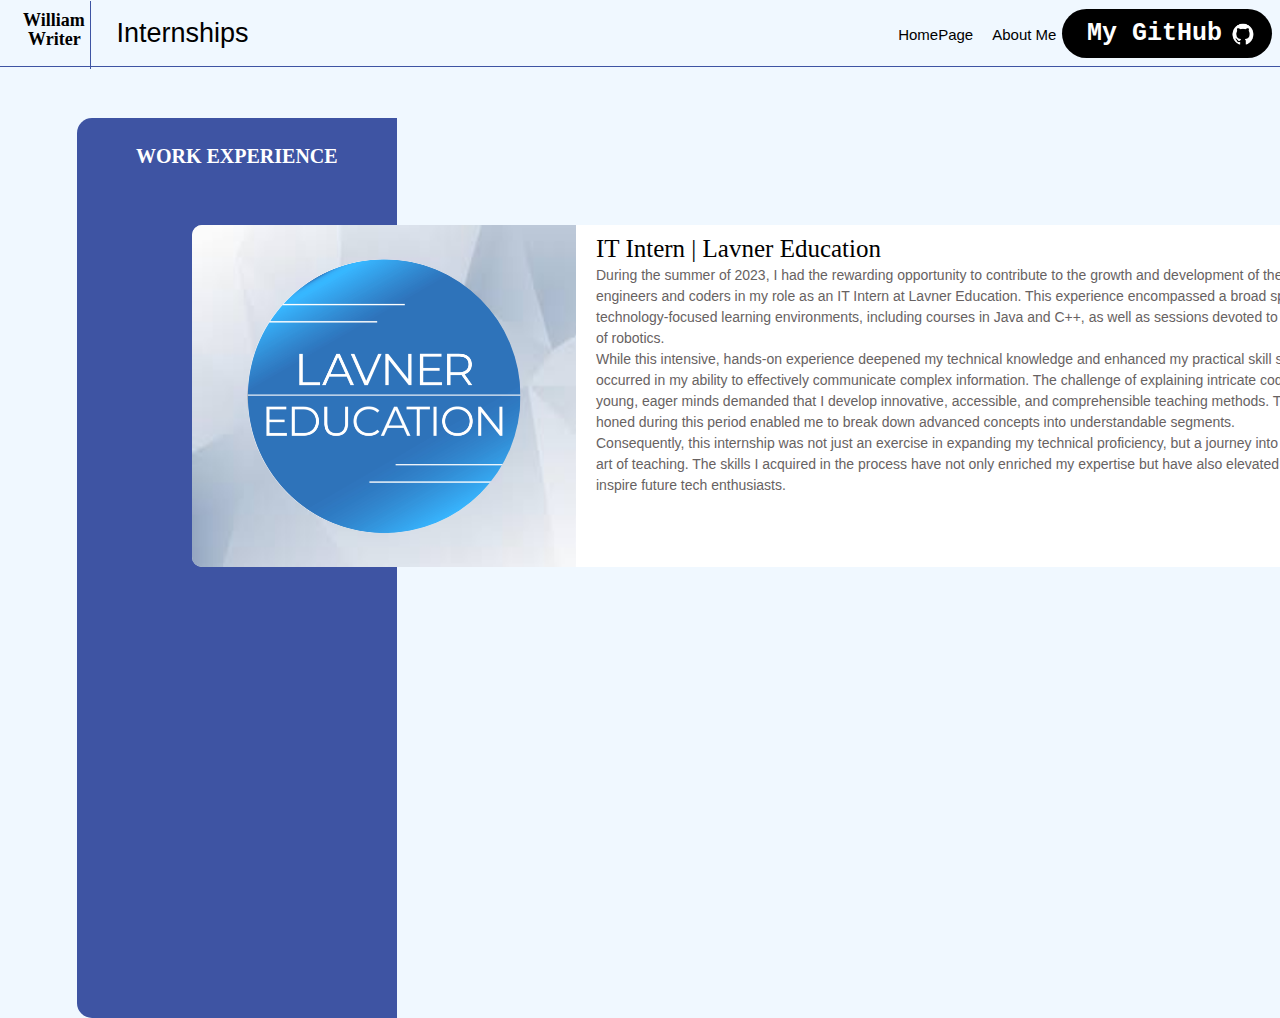
==== interships.html @ 1972600b "My current portfolio" ====
<!DOCTYPE html>
<html lang="en">
<head>
  <meta charset="UTF-8">
  <meta http-equiv="X-UA-Compatible" content="IE=edge">
  <meta name="viewport" content="width=device-width, initial-scale=1.0">
  <title>William Writer Personal Portfolio</title>
  <link rel="stylesheet" href="style/Internships.css">
</head>
<body>
  <header>
    <div class="header-name">William <div class="header2-name">Writer</div></div>
    <div class="header-title">Internships</div>
    <div class="vertical-line"></div>
    <div class="white-line"></div>
    <a href="Personal.html">
      <button class="about-me">About Me</button>
    </a>
    <a href="index.html">
      <button class="HomePage">HomePage</button>
    </a>
    
    <button class="github-link" href="https://github.com/wwriter26">My GitHub <img class="image" src="images/logo.jpg"></button>
    
    <!-- <div class="vertical2-line"></div>
    <div class="white2-line"></div> -->
    <hr>
  </header>
  
  <div class="background">
    <div class="inside-text">WORK EXPERIENCE</div>
  </div>
  <div class="project-box-1">
    <img class="background-image" src="images/background.jpeg">
    <img class="image-1" src="images/Lavner.png">
  </div>
  <div class="project-box-1-1">
    <div class="title"> IT Intern | Lavner Education </div> 
    <div class="description">
      During the summer of 2023, I had the rewarding opportunity to contribute to the growth and development of the next wave of <br>engineers and coders in my role as an IT Intern at Lavner Education. This experience encompassed a broad spectrum of <br>technology-focused learning environments, including courses in Java and C++, as well as sessions devoted to the intriguing world <br>of robotics.
      <br>
      While this intensive, hands-on experience deepened my technical knowledge and enhanced my practical skill set, the real growth <br>occurred in my ability to effectively communicate complex information. The challenge of explaining intricate coding concepts to <br>young, eager minds demanded that I develop innovative, accessible, and comprehensible teaching methods. The techniques I <br>honed during this period enabled me to break down advanced concepts into understandable segments.
      <br>
      Consequently, this internship was not just an exercise in expanding my technical proficiency, but a journey into understanding the <br>art of teaching. The skills I acquired in the process have not only enriched my expertise but have also elevated my capacity to <br>inspire future tech enthusiasts.
    </div> 
  </div>

  <script src="scripts/Internships.js"></script>
</body>
</html>
---- style/Internships.css ----
body{
  color:black;
  background-color: aliceblue;
  font-family: 'Times New Roman', Times, serif;
  margin: 0; /* Remove body margin */
  padding: 0; /* Remove body padding */
}
hr {
  color:white;
  height: 1px;
  width: 100%;
  background-color:rgb(62, 84, 163);
  border:none;
  margin-top: 31px;
  
}
header{
  width: 100%;
  margin: 0; /* Remove header margin */
      padding: 0; /* Remove header padding */
  
}

.header-name{
  font-weight: bold;
  padding-bottom: 14px;
  color: black;
  font-size: 18px;
  position: relative;
  top:10px;
  left:23px;
}
.header2-name{
  position: absolute;
  left:5px;
  top:19px;
  font-size: 18px;
}
.header-title{
  position: absolute;
  left: 9.1%;
  top: 18px;
  font-size: 27px;
  font-family: Impact, Haettenschweiler, 'Arial Narrow Bold', sans-serif;
  /* font-weight: bold; */
  color:black;
}
.vertical-line{
  position: absolute;
  top: 0.1%;
  bottom: 92.3%;
  width: 1px; /* Adjust the width as desired */
  background-color: rgb(62, 84, 163);; /* Adjust the color as desired */
  left: 7%; /* Adjust the position as desired */
}
.white-line{
  position: absolute;
  /* top: 7.7%;
  bottom: 90.8%;
  width: 9px; /* Adjust the width as desired */
  /* background-color: aliceblue; Adjust the color as desired */
  /* left: 5.3%; Adjust the position as desired */ */
}

.about-me{
  position: absolute;
  right:17%;
  top:25px;
  font-size: 15px;
  background-color: aliceblue;
  border:none;
  font-family: Impact, Haettenschweiler, 'Arial Narrow Bold', sans-serif;
  cursor: pointer;
}
.HomePage{
  
  position: absolute;
  right: 23.5%;
  font-size: 15px;
  top:25px;
  background-color: aliceblue;
  border:none;
  font-family: Impact, Haettenschweiler, 'Arial Narrow Bold', sans-serif;
  cursor: pointer;
}

.github-link{
  position: absolute;
  right: 8px;
  top:9px;
  font-size: 25px;
  font-weight: bold;
  font-family:monospace;
  color: white;
  background-color: black;
  border:none;
  cursor: pointer;
  padding-left:25px;
  padding-right:50px;
  padding-top:10px;
  padding-bottom: 10px;
  border-radius: 50px;
}
.image{
  height: 25px;
  position: absolute;
  top: 12px;
  right: 13px;
}

.background{
  background-color:rgb(62, 84, 163);
  margin-top: 4%;
  margin-left: 6%;
  margin-right: 9%;
  border-top-left-radius: 15px;
  border-bottom-left-radius: 15px;
  /* display: grid;
  place-items: center; */
  height: 100vh; /* Adjust to your needs */
width: 25%;
}

.inside-text{
  color: white;
  font-weight: bold;
  position: relative;
  top:3%;
  display: grid;
  place-items: center;
  font-size: 20px;
}

.project-box-1{
  background-color: rgb(219, 229, 230);
  position: absolute;
  width: 30%;
  top:25%;
  height: 38vh;
  left: 15%;
  border-top-left-radius: 10px;
  border-bottom-left-radius: 10px;
  /* cursor: pointer; */

}
.project-box-1-1{
  background-color: white;
  position: absolute;
  width: 55%;
  top:25%;
  height: 38vh;
  left: 45%;
  
  white-space: nowrap; /* Prevent line breaks */

}
.image-1{
  height: 80%;
  border-radius: 500px;
  position: absolute;
  top: 50%;
  left: 50%;
  transform: translate(-50%, -50%);
  
  transition: transform 0.5s ease;
}
.project-box-1:hover .image-1 {
  transform: translate(-50%, -50%) scale(1.08); /* Adjust the transform property */
}
.background-image{
  height: 100%;
  width: 100%;
  border-top-left-radius: 10px;
  border-bottom-left-radius: 10px;
}

.title{
  font-size: 25px;
  padding-left: 20px;
  padding-top: 10px;
  
}
.title:hover{
  text-decoration: underline;
  cursor: pointer;
}


.description{
  padding-left: 20px;
  padding-top: 2px; 
  background-color: transparent;
  color: rgb(103, 98, 98);
  font-family: Heebo, sans-serif;
  font-weight: 400;
  line-height: 1.5;
  font-size: 14px;
}
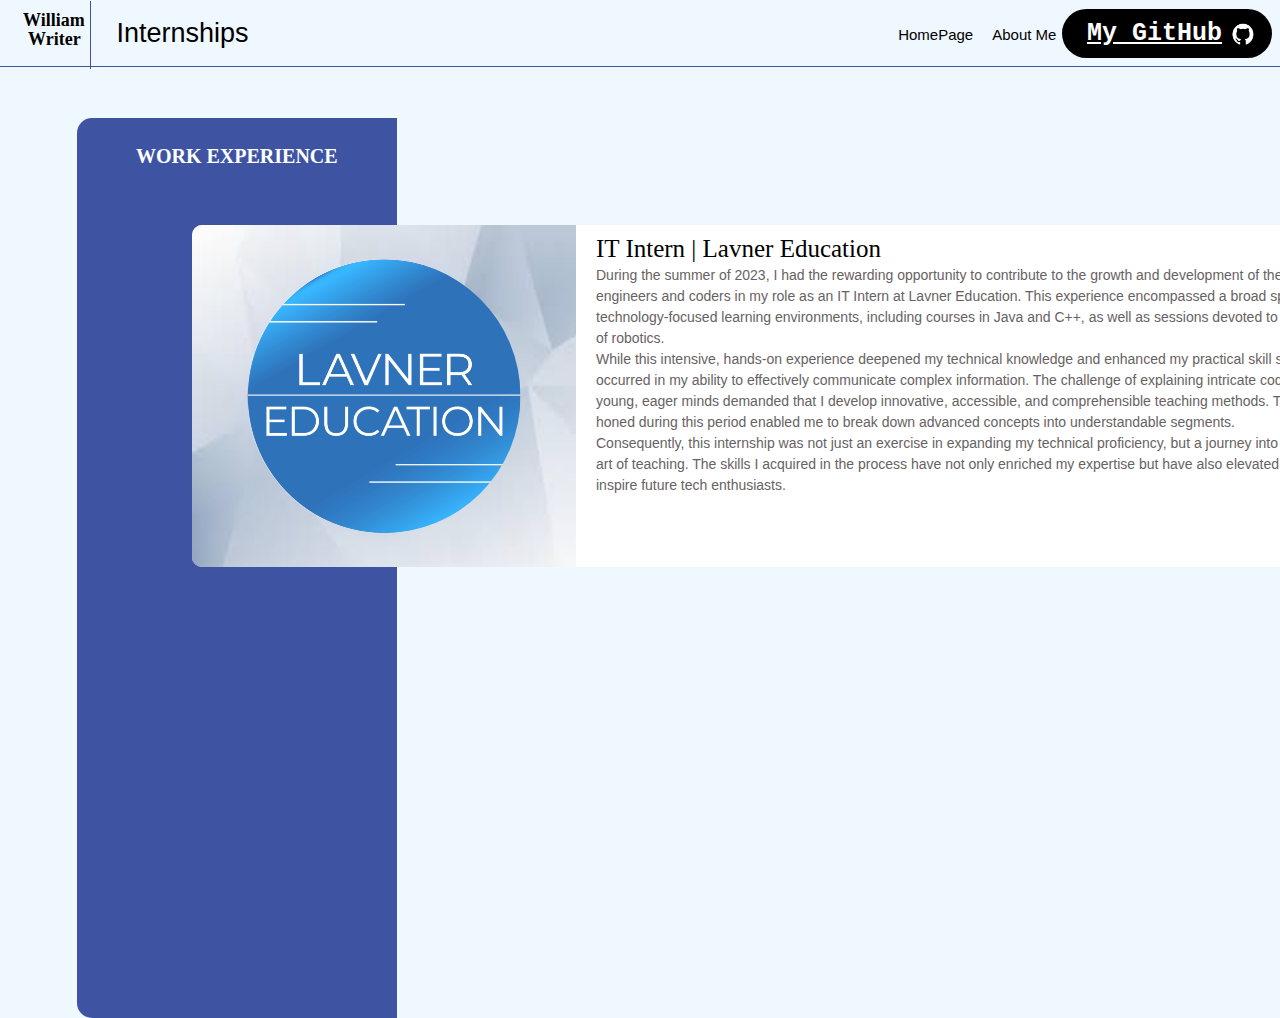
==== commit 0912652d: "Update interships.html" ====
--- a/interships.html
+++ b/interships.html
@@ -20,8 +20,9 @@
       <button class="HomePage">HomePage</button>
     </a>
     
-    <button class="github-link" href="https://github.com/wwriter26">My GitHub <img class="image" src="images/logo.jpg"></button>
-    
+<a class="github-link" href="https://github.com/wwriter26">
+  My GitHub <img class="image" src="images/logo.jpg">
+</a>    
     <!-- <div class="vertical2-line"></div>
     <div class="white2-line"></div> -->
     <hr>
@@ -47,4 +48,4 @@
 
   <script src="scripts/Internships.js"></script>
 </body>
-</html>+</html>
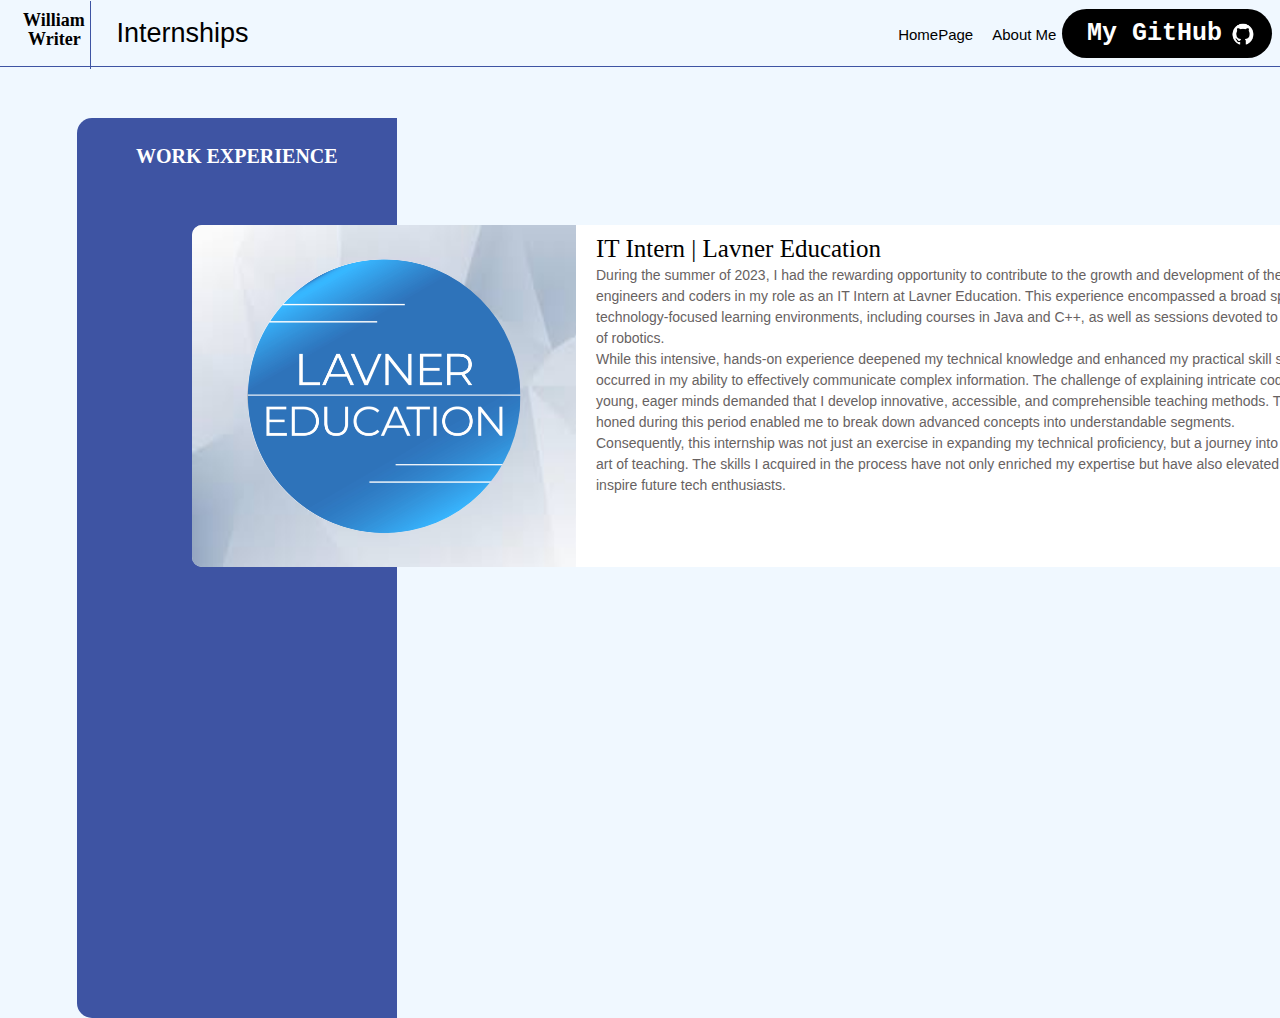
==== commit 0595fa98: "Update interships.html" ====
--- a/interships.html
+++ b/interships.html
@@ -20,9 +20,7 @@
       <button class="HomePage">HomePage</button>
     </a>
     
-<a class="github-link" href="https://github.com/wwriter26">
-  My GitHub <img class="image" src="images/logo.jpg">
-</a>    
+<button class="github-link" href="https://github.com/wwriter26">My GitHub <img class="image" src="images/logo.jpg"></button>
     <!-- <div class="vertical2-line"></div>
     <div class="white2-line"></div> -->
     <hr>
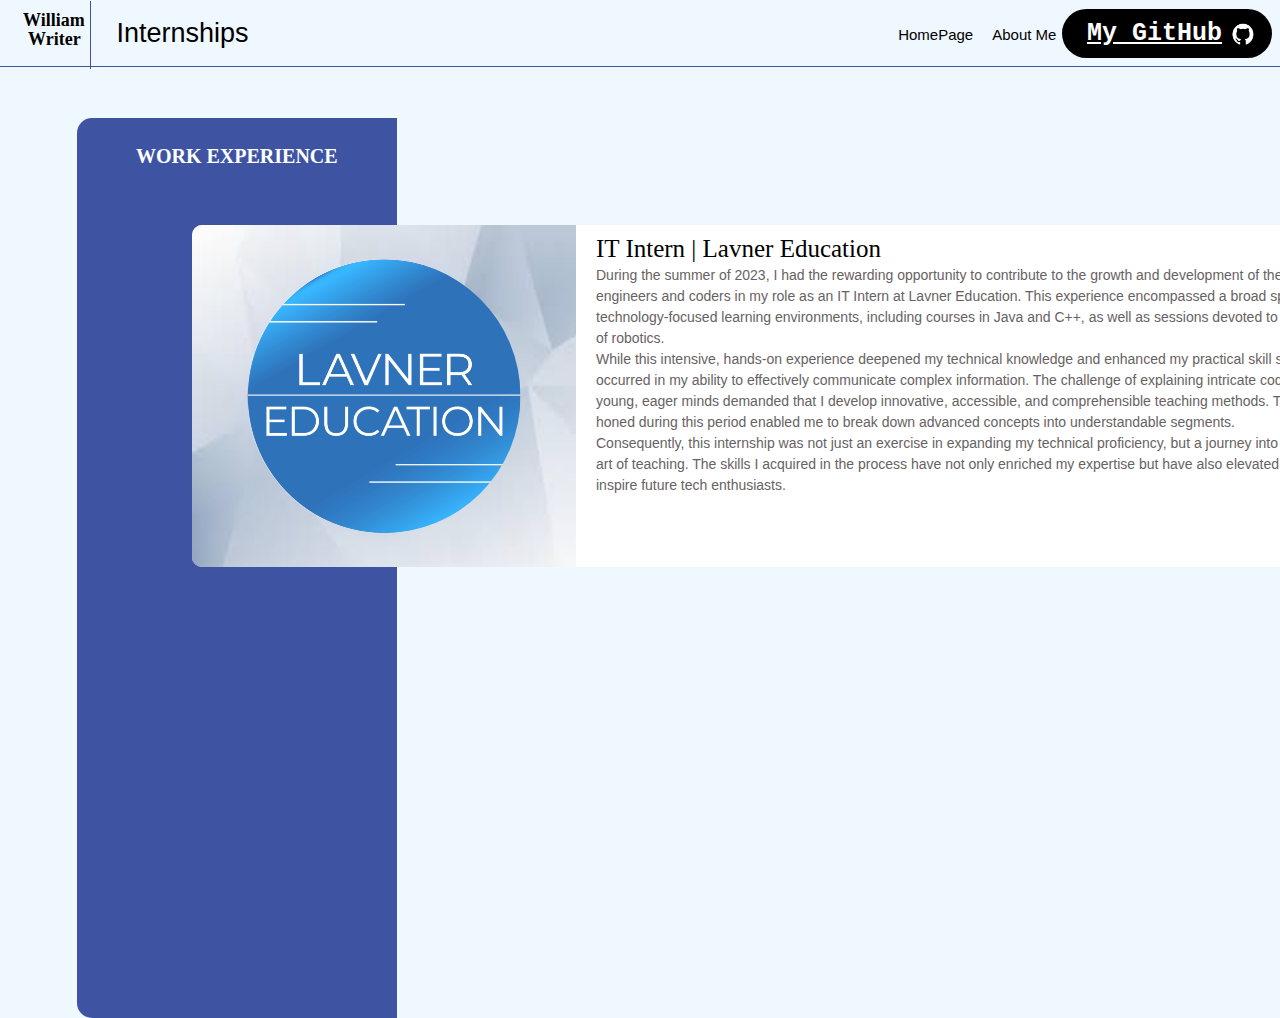
==== commit b9777c11: "Update interships.html" ====
--- a/interships.html
+++ b/interships.html
@@ -20,8 +20,9 @@
       <button class="HomePage">HomePage</button>
     </a>
     
-<button class="github-link" href="https://github.com/wwriter26">My GitHub <img class="image" src="images/logo.jpg"></button>
-    <!-- <div class="vertical2-line"></div>
+ <a class="github-link" href="https://github.com/wwriter26" target="_blank">
+      My GitHub <img class="image" src="images/logo.jpg">
+  </a>    <!-- <div class="vertical2-line"></div>
     <div class="white2-line"></div> -->
     <hr>
   </header>
